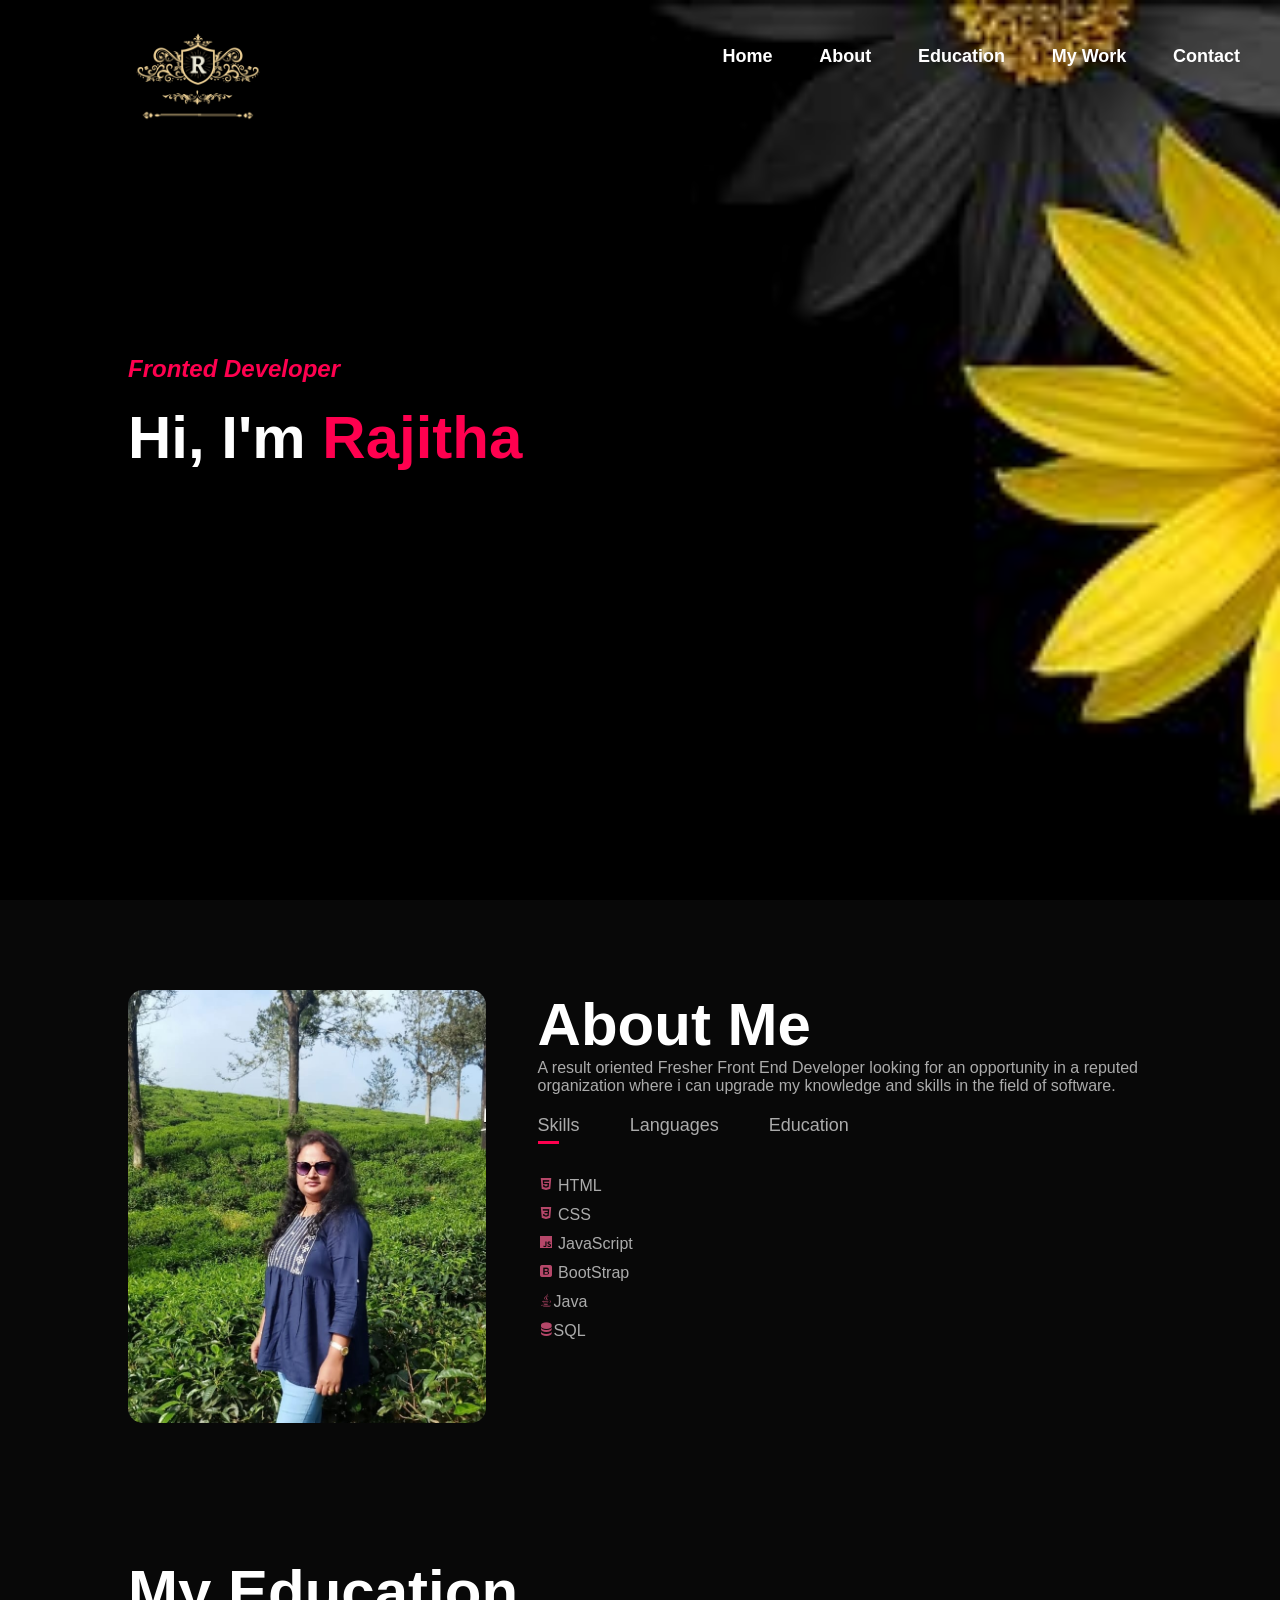
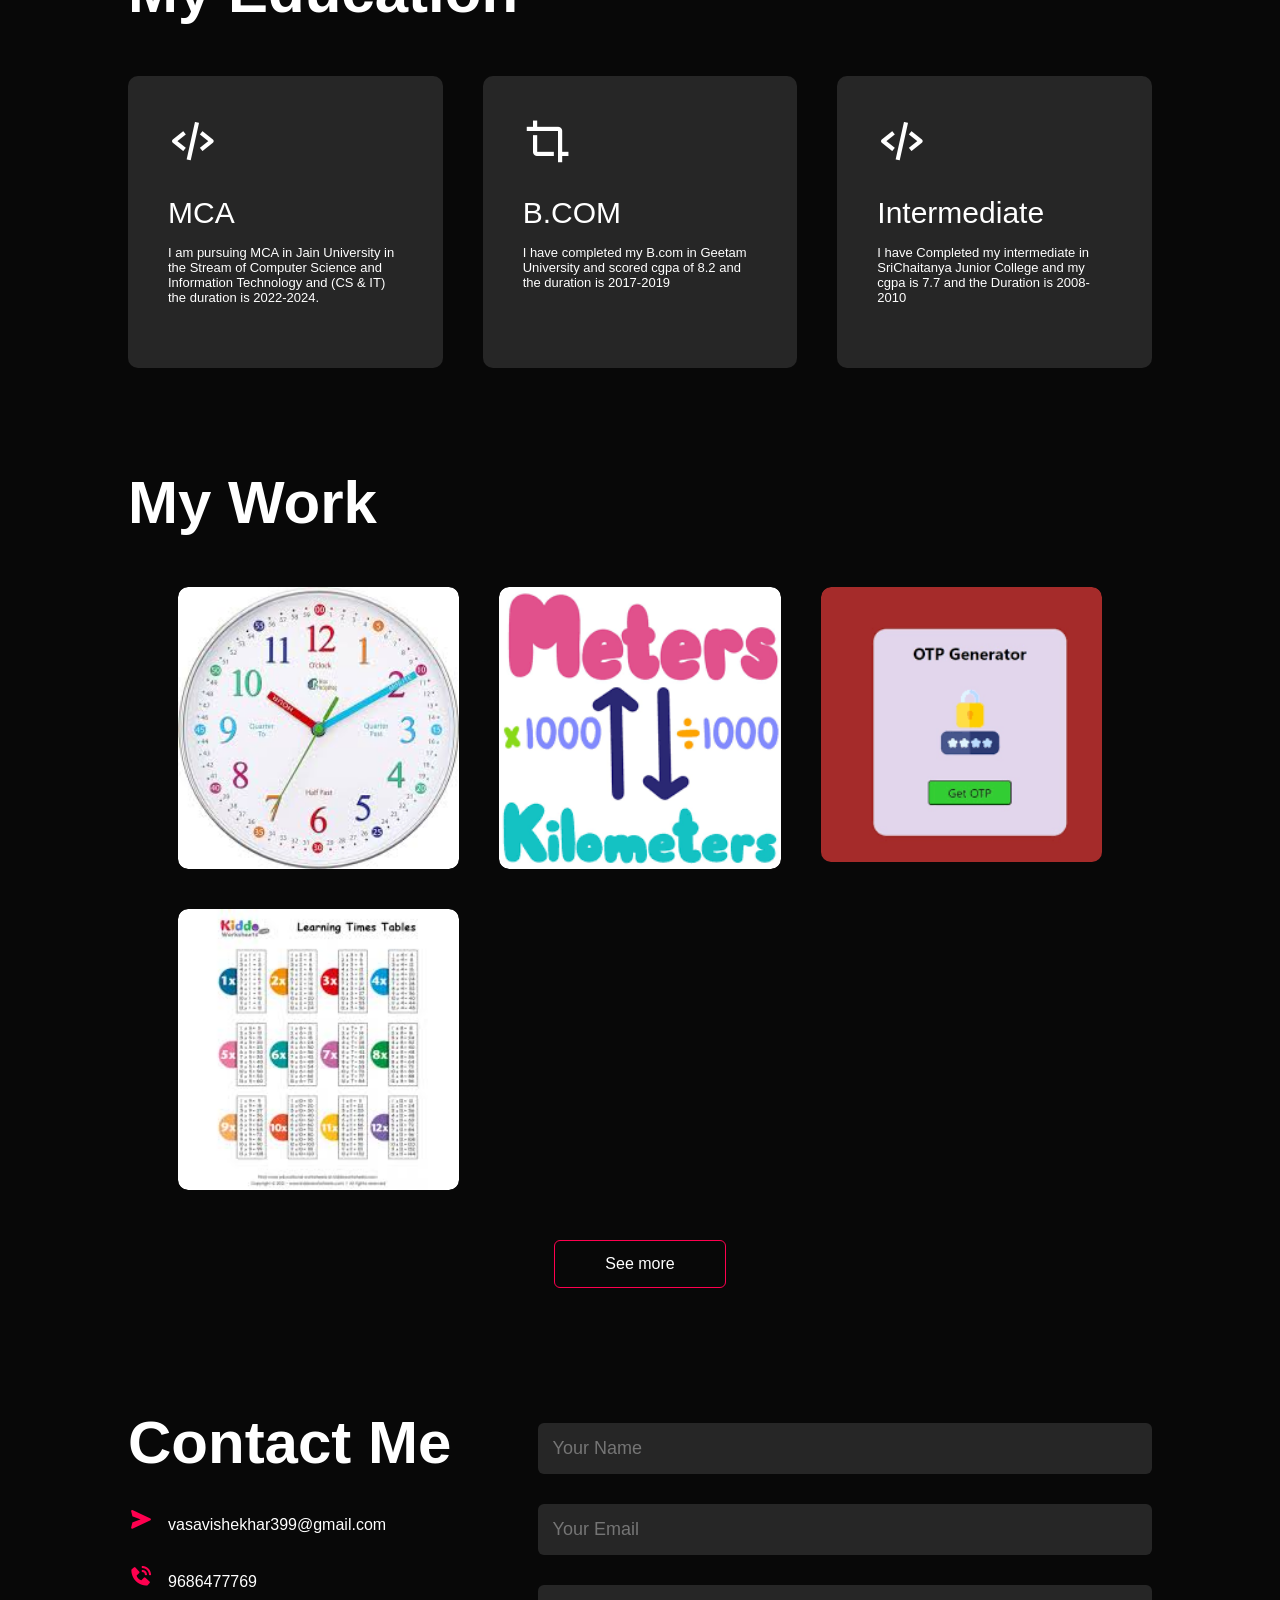
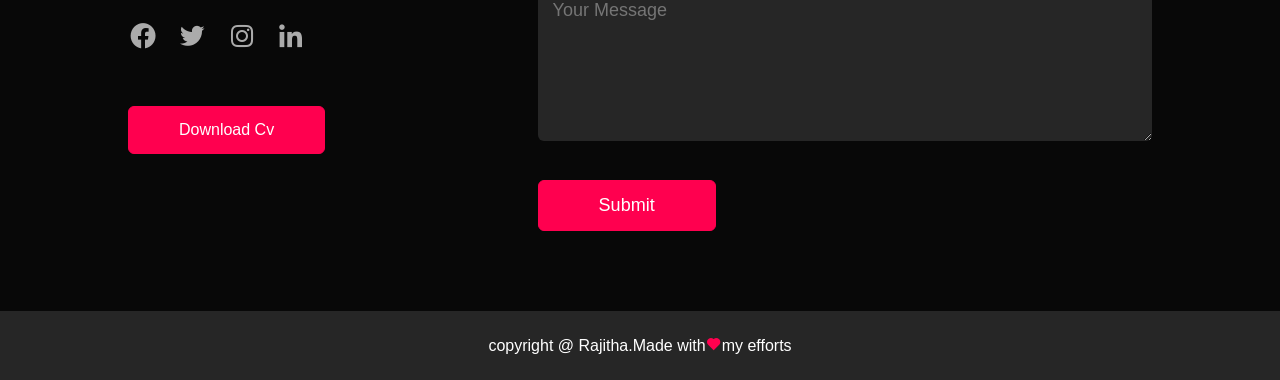
==== index.html @ 9716906d "commit" ====
<!DOCTYPE html>
<html lang="en">
  <head>
    <meta charset="UTF-8" />
    <meta name="viewport" content="width=device-width, initial-scale=1.0" />
    <title>Personal Portfolio Website</title>
    <link rel="stylesheet" href="portfolio.css" />
    <link href="https://unpkg.com/boxicons@2.1.4/css/boxicons.min.css" rel="stylesheet" />
    <!-- <script src="https://Kit.fontawesome.com/c4254e24a8.js" crossorgin="anonymous"></script> -->
  </head>
  <body>
    <div id="header">
       <div class="container">
          <nav >

            <img src="2.png" class="logo" >
             <ul  id="sidemenu">
               <li><a href="#header">Home</a></li>
               <li><a href="#about">About</a></li>
               <li><a href="#services">Education</a></li>
               <li><a href="#portfolio">My Work</a></li>
               <li><a href="#contact">Contact</a></li>
              <i class="bx bx-x" onclick="closemenu()"></i>
             </ul>
             <i class="bx bx-menu" onclick="openmenu()"></i>
          </nav>
          <div class="header-text">
               <p class="web">Web Developer</p>
                <h1>Hi, I'm <span>Rajitha</span></h1>
          </div>
       </div>
    </div>
    <!--- ------ about---------- -- -->
   <div id="about">
      <div class="container">
         <div class="row">

            <div class="about-col-1">
                <img src="mypic2.jpg" />
            </div>

            <div class="about-col-2">
                 <h1 class="sub-title">About Me</h1>
                 <p>A result oriented Fresher Front End Developer looking for an opportunity in a reputed organization 
                    where i can upgrade my knowledge and skills in the field of software. </p>

           <div class="tab-titles">
              <p class="tab-links active-link" onclick="opentab('skills')"> Skills</p>
              <p class="tab-links" onclick="opentab('languages')">Languages</p>
              <p class="tab-links" onclick="opentab('education')">Education</p>
           </div>

           <div class="tab-contents active-tab" id="skills">
             <ul>
               <li><i class='bx bxl-html5' style='color:#b54769'></i> HTML</li>
               <li><i class='bx bxl-css3' style='color:#b54769'></i> CSS</li>
               <li><i class='bx bxl-javascript' style='color:#b54769'></i> JavaScript</li>
               <li><i class='bx bxl-bootstrap' style='color:#b54769'></i> BootStrap</li>
               <li><i class='bx bxl-java' style='color:#b54769'></i>Java</li>
               <li><i class='bx bxs-data'style='color:#b54769'></i>SQL</li>
             </ul>
           </div>

          <div class="tab-contents" id="languages">
            <ul>
              <li>English</li>
              <li>Telugu</li>
              <li>Hindi</li>
              <li>Kannada</li>
            </ul>
          </div>

          <div class="tab-contents" id="education">
            <ul>
              <li><span>2024</span><br>MCA</li>
              <li><span>2019</span><br>BCOM</li>
              <li><span>2008-2010</span><br>Intermediate</li>
              <li><span>2008</span><br>SSC</li>
            </ul>
          </div>

        </div>
      </div>
    </div>
  </div>

    <!-- ----------------services--------- -->
 <div id="services">
    <div class="container">
          <h1 class="sub-title">My Education</h1>
          <div class="services-list">
             <div>
              <i class='bx bx-code-alt'></i>
                 <h2>MCA</h2>
                 <p>I am pursuing MCA in Jain University in the Stream of Computer Science and Information Technology and
                  (CS & IT)  the duration is 2022-2024.</p>
                 <a href="#"></a>
            </div>

            <div>
              <i class='bx bx-crop'></i>
                <h2>B.COM</h2>
                <p>I have completed my B.com in Geetam University  and scored cgpa of 8.2 and
                   the duration is 2017-2019</p>
                 <a href="#"></a>
            </div>

            <div>
                  <i class='bx bx-code-alt'></i>
                 <h2>Intermediate</h2>
                 <p>I have Completed my intermediate in SriChaitanya Junior College and my cgpa is 7.7 and 
                    the Duration is 2008-2010</p>
                 <a href="#"></a>
            </div>

            <!-- <div>
              <i class='bx bx-code-alt'></i>
             <h2>App Design</h2>
             <p> Lorem ipsum dolor sit amet, consectetur adipisicing elit. Vitae,
                quisquam eius fuga quaerat unde impedit illo ipsam iste reiciendis
                voluptas animi doloremque numquam exercitationem ab nemo doloribus
                velit eligendi odit?</p>
             <a href="#">Learn more</a>
        </div> -->

        </div>
      </div>
    </div>
    <!--------------Portfolio----------->
    <div id="portfolio">
        <div class="container">
            <h1 class="sub-title">My Work</h1>
            <div class="work-list">

               <div class="work">
                     <img src="imagesclockanalog.jpeg" >
                     <div class="layer">
                        <h3>AnalogClock</h3>
                         <p>This project makes use of JavaScript, HTML, and CSS.
                          AnalogClock is a tool we use to tell the current time 
                          using moving hands and a circular dial marked with
                          hours,minutes and sometimes seconds.   </p>
                         <a href=" https://9686477769.github.io/AnalogClock/" ><i class='bx bx-link-external'></i></a>
                     </div>
                </div>

              <div class="work">
                   <img src="imagescoverter.png" >
                   <div class="layer">
                       <h3>Converter</h3>
                       <p> This project makes use of JavaScript, HTML, and CSS.
                           This project has the ability to convert length between different dimensions. </p>
                       <a href="https://9686477769.github.io/converter/"><i class='bx bx-link-external'></i></a>
                  </div>
             </div>

             <div class="work">
                   <img src="imgotp.png" >
                   <div class="layer">
                       <h3>OTP-generator</h3>
                       <p> This project makes use of JavaScript, HTML, and CSS.
                           This project has the ability to generate otp(One Time Password). </p>
                       <a href=" https://9686477769.github.io/OTP-generator/"><i class='bx bx-link-external'></i></a>
                  </div>
             </div>

             <div class="work">
                  <img src="imagesmultiple2.jpeg" />
                   <div class="layer">
                         <h3>Multiplication Table Generator</h3>
                         <p> This project makes use of JavaScript, HTML, and CSS.
                             This project generates a table showing the product of
                             numbers.it can be useful for practicing Multiplication 
                             facts or for quick reference.</p>
                         <a href=" https://9686477769.github.io/Mulitiplication-generater/"><i class='bx bx-link-external'></i></a>
                   </div>
             </div>

         </div>
                         <a href="#" class="btn">See more</a>
       </div>
     </div>

    <!--------- contact--------- -->
    <div id="contact">
      <div class="container">
        <div class="row">

           <div class="contact-left">
                   <h1 class="sub-title">Contact Me</h1>
                   <p><i class="bx bxs-send"></i>vasavishekhar399@gmail.com</p>
                   <p><i class="bx bxs-phone-call"></i>9686477769</p>
              <div class="social-icons">
                   <a href=""><i class="bx bxl-facebook-circle"></i></a>
                   <a href=""><i class="bx bxl-twitter"></i></a>
                   <a href=""><i class="bx bxl-instagram"></i></a>
                   <a href=""><i class="bx bxl-linkedin"></i></a>
              </div>
                <a href="RAJITHA's Resume HTML,CSS,JAVASCRIPT.pdf" download class="btn btn2">Download Cv</a>
          </div>

            <div class="contact-right">
               <form>
                  <input type="text" name="Name" placeholder="Your Name" requried >
                  <input  type="email" name="Email" placeholder="Your Email"  required >
                  <textarea name="Message"rows="6" placeholder="Your Message" ></textarea>
                  <button type="submit" class="btn btn2">Submit</button>
              </form>
           </div>

        </div>
    </div>
           <div class="copyright">
              <p>copyright @ Rajitha.Made with<i class="bx bxs-heart"></i>my efforts</p>
</div>

    <script>

      var tablinks = document.getElementsByClassName("tab-links");
      var tabcontents = document.getElementsByClassName("tab-contents");

      function opentab(tabname){
        for(tablink of tablinks){
          tablink.classList.remove("active-link");
        }
        for(tabcontent of tabcontents){
          tabcontent.classList.remove("active-tab");
        }
        event.currentTarget.classList.add("active-link");
        document.getElementById(tabname).classList.add("active-tab");
      }
    </script>

    <script>
      var sidemenu = document.getElementById("sidemenu");

      function openmenu(){
        sidemenu.style.right = "0";
      }
      function closemenu(){
        sidemenu.style.right = "-200px";
      }
    </script>
    
    <script>
      function array(){
        let a=["Fronted Developer","Software Tester","Web Developer"]
        let index = Math.floor(Math.random()*a.length)
        let output = document.querySelector(".web")
        output.innerHTML=a[index];
      }  
      setInterval(array,1000);


      // function changeColor(){
      //      let web = document.querySelector('.web').style.backgroundColor ='#F138DB';
      //   }
      //   setInterval(changeColor,5000);
      
    </script>
  </body>
</html>
---- portfolio.css ----
*{
    margin: 0;
    padding: 0;
    font-family: 'poppins',sans-serif;
    box-sizing: border-box;
    
}
html{
    scroll-behavior: smooth;
   
}

body{
    background-color:#080808;
    color: #fff;
}
   
 #sidemenu{
    position: fixed;
   top: 30px;
   right: 20px;
   font-size: x-large;
   font-weight: 600;
    
 } 

 

#header{
    width: 100%;
    height: 100vh;
    background-image: url(flower\ img.jpeg);
    background-size: cover;
    background-position: center;
}
.container{
    padding: 10px 10%;
}
.web{
    font-size: x-large;
    font-weight: 600;
    font-style: italic;
    color: #ff004f;   
}
nav{
    display:flex;
    align-items: center;
    justify-content: space-between;
    flex-wrap:wrap ;
    /* background: black;
   position: fixed; */
}
.logo{
    width: 140px;
    
}
nav ul li{
    display: inline-block;
    list-style: none;
    margin: 10px 20px;

}
nav ul li a{
    color: #fff;
    text-decoration: none;
    font-size: 18px;
    position: relative;
   
}
nav ul li a::after{
    content:'';
    width: 0;
    height: 3px;
    background: #ff004f;
    position: absolute;
    left: 0;
    bottom: -6px;
    transition:0.5s ;
}
nav ul li a:hover::after{
    width: 100%;
}
.header-text{
margin-top:20%;
font-size:30px;
}
.header-text h1{
    font-size: 60px;
    margin-top: 20px;
}
.header-text h1 span{
    color: #ff004f;
}
/* -------about--------- */

#about{
    padding: 80px 0;
    color: #ababab;
}
.row{
    display: flex;
     justify-content: space-between;
     flex-wrap: wrap;
}
.about-col-1{
    flex-basis: 35%;
}
.about-col-1 img{
    width: 100%;
    border-radius: 15px;
}
.about-col-2{
    flex-basis: 60%;   
}
.sub-title{
    font-size: 60px;
    font-weight: 600;
    color: #fff;

}
.tab-titles{
    display: flex;
    margin: 20px 0 40px;
}
.tab-links{
    margin-right: 50px;
    font-size: 18px;
    font-weight: 500;
    cursor: pointer;
    position: relative;
}
.tab-links::after{
    content: '';
    width:0;
    height: 3px;
    background: #ff004f;
    position: absolute;
    left: 0;
    bottom: -8px;
    transition: 0.5s;
}
.tab-links.active-link::after{
    width: 50%;
}
.tab-contents ul li{
    list-style: none;
    margin: 10px 0;
 }
 .tab-contents ul li span{
    color: #b54769;
    font-size: 14px;  
 }
 .tab-contents{
    display: none;
 }
 .tab-contents.active-tab{
    display: block;
 }
 /* -------services---- */
 #services{
    padding: 30px 0;
 }
 .services-list{
    display: grid;
    /* display: flex; */
    grid-template-columns: repeat(auto-fit,minmax(250px,1fr));
    grid-gap: 40px;
    margin-top: 50px;
 }
 .services-list div{
    background: #262626;
    padding: 40px;
    font-size: 13px;
    font-weight: 300;
    border-radius: 10px;
    transition: background 0.5s,transform 0.5s;
 }
 .services-list div i{
     font-size: 50px;
     margin-bottom: 30px;
 }
 .services-list div h2{
    font-size: 30px;
    font-weight: 500;
    margin-bottom: 15px;
 }
 .services-list div a{
    text-decoration: none;
    color: #fff;
    font-size: 12px;
    margin-top: 20px;
    display: inline-block;
 }
 .services-list div:hover{
    background: #ff004f;
    transform: translateY(-10px);
 }
 /* -----portfolio-------- */
 #portfolio{
    padding: 50px 0;
    display: grid;
 }
 
 .work-list{
    display: grid;
    grid-template-columns: repeat(auto-fit,minmax(255px,1fr));
    grid-gap: 40px;
    margin: 50px;
 }
 .work{
    border-radius: 10px;
    position: relative;
    overflow: hidden;
 }
 .work img{
    width: 100%;
    border-radius: 10px;
    /* margin: 10px; */
    display: block;
    /* grid-column: 5px 5px 5px; */
    transition: transform 0.5s;

 }
 .layer{
    width: 100%;
    height: 0;
    background:linear-gradient(rgba(0,0,0,0.6),#ff004f);
    border-radius: 10px;
    position: absolute;
    left: 0;
    bottom: 0;
    overflow: hidden;
    display: flex;
    align-items: center;
    justify-content: center;
    flex-direction: column;
    padding: 0 40px;
    text-align: center;
    font-size: 14px;
    transition: height 0.5s;

 }
 .layer h3{
    font-weight: 500;
    margin-bottom: 20px;
 }
 .layer a{
    margin-top: 20px;
    color: #ff004f;
    text-decoration: none;
    font-size: 18px;
    line-height: 60px;
    background: #fff;
    width: 60px;
    height: 60px;
    border-radius: 50%;
    text-align: center;
 }
 .work:hover img{
   transform: scale(1.1);
 } 
 .work:hover .layer{
       height: 100%;
 }
 .btn{
    display: block;
    margin: 50px auto;
    width: fit-content;
    border: 1px solid #ff004f;
    padding: 14px 50px;
    border-radius: 6px;
    text-decoration: none;
    color: #fff;
    transition: background 0.5s;
 }
 .btn:hover{
    background: #ff004f;
}
/* -------Contact-------- */
.contact-left{
    flex-basis: 35%;
}
.contact-right{
    flex-basis: 60%;
}
.contact-left p{
    margin-top: 30px;
}
.contact-left p i{
  color: #ff004f; 
  margin-right: 15px; 
  font-size: 25px;
}
.social-icons{
    margin-top: 30px;
}
.social-icons a{
    text-decoration: none;
    font-size: 30px;
    margin-right: 15px;
    color: #ababab;
    display: inline-block;
    transition: transform 0.5s;    
}
.social-icons a:hover{
    color: #ff004f;
    transform: translateY(-5px);
}
.btn.btn2{
    display: inline-block;
    background: #ff004f;
}
.contact-right form{
    width: 100%;
}
form input, form textarea{
    width: 100%;
    border: 0;
    outline: none;background: #262626;
    padding: 15px;
    margin: 15px 0;
    color: #fff;
    font-size: 18px;
    border-radius: 6px;
}
form .btn2{
    padding: 14px 60px;
    font-size: 18px;
    margin-top: 20px;
    cursor: pointer;
}
.copyright{
    width: 100%;
    text-align: center;
    padding: 25px 0;
    background: #262626;
    font-weight: 300;
    margin-top: 20px;
}
.copyright i{
    color: #ff004f;
}
/* ----CSS for small screen---- */
nav .bx{
    display: none;
}

@media only screen and (max-width:600px){

    #header{
        background-image: url(Horizontalimg.jpg);
     }
     .header-text{
        margin-top: 100%;
        font-size: 16px;
     }
     .header-text h1{
        font-size: 30px;
     }
     nav .bx{
        display: block;
        font-size: 25px;
    }
    nav ul{
        background: #ff004f;
        position: fixed;
        top: 0;
        right: -200px;
        width: 200px;
        height: 100vh;
        padding-top:50px ;
        z-index: 2;
        transition: 0.5s;
    }
    nav ul li{
        display: block;
        margin:25px ;
    }
    nav ul .bx{
        position: absolute;
        top:25px;
        left: 25px;
        cursor: pointer;
     }
     .sub-title{
        font-size: 40px;
    }
    .about-col-1,.about-col-2{
        flex-basis: 100%;
    }
    .about-col-1{
        margin-bottom: 30px;     
  }
  .about-col-2{
    font-size: 14px; 
  }
  .tab-links{
    font-size: 16px;
    margin-right: 20px;
  }
  .contact-left, .contact-right{
    flex-basis: 100%;
  }
  .copyright{
    font-size: 14px;
  }
 
}
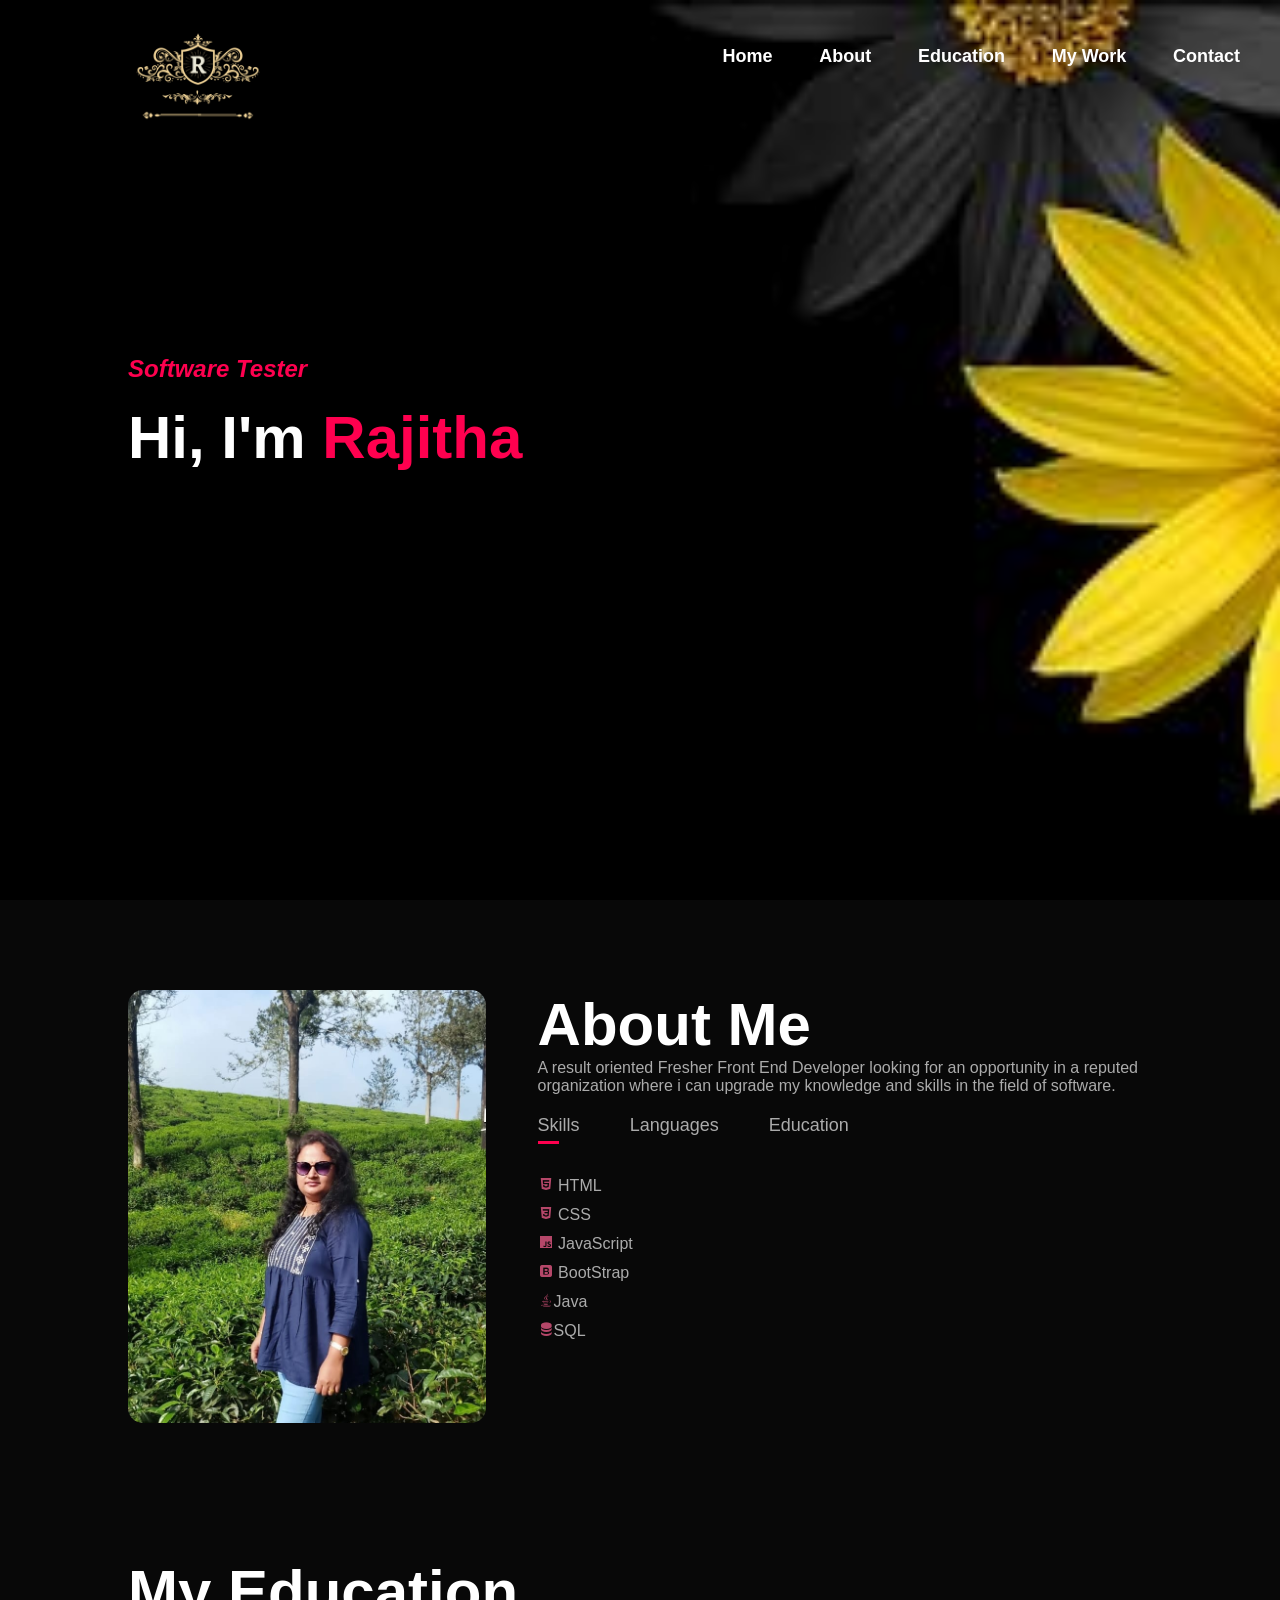
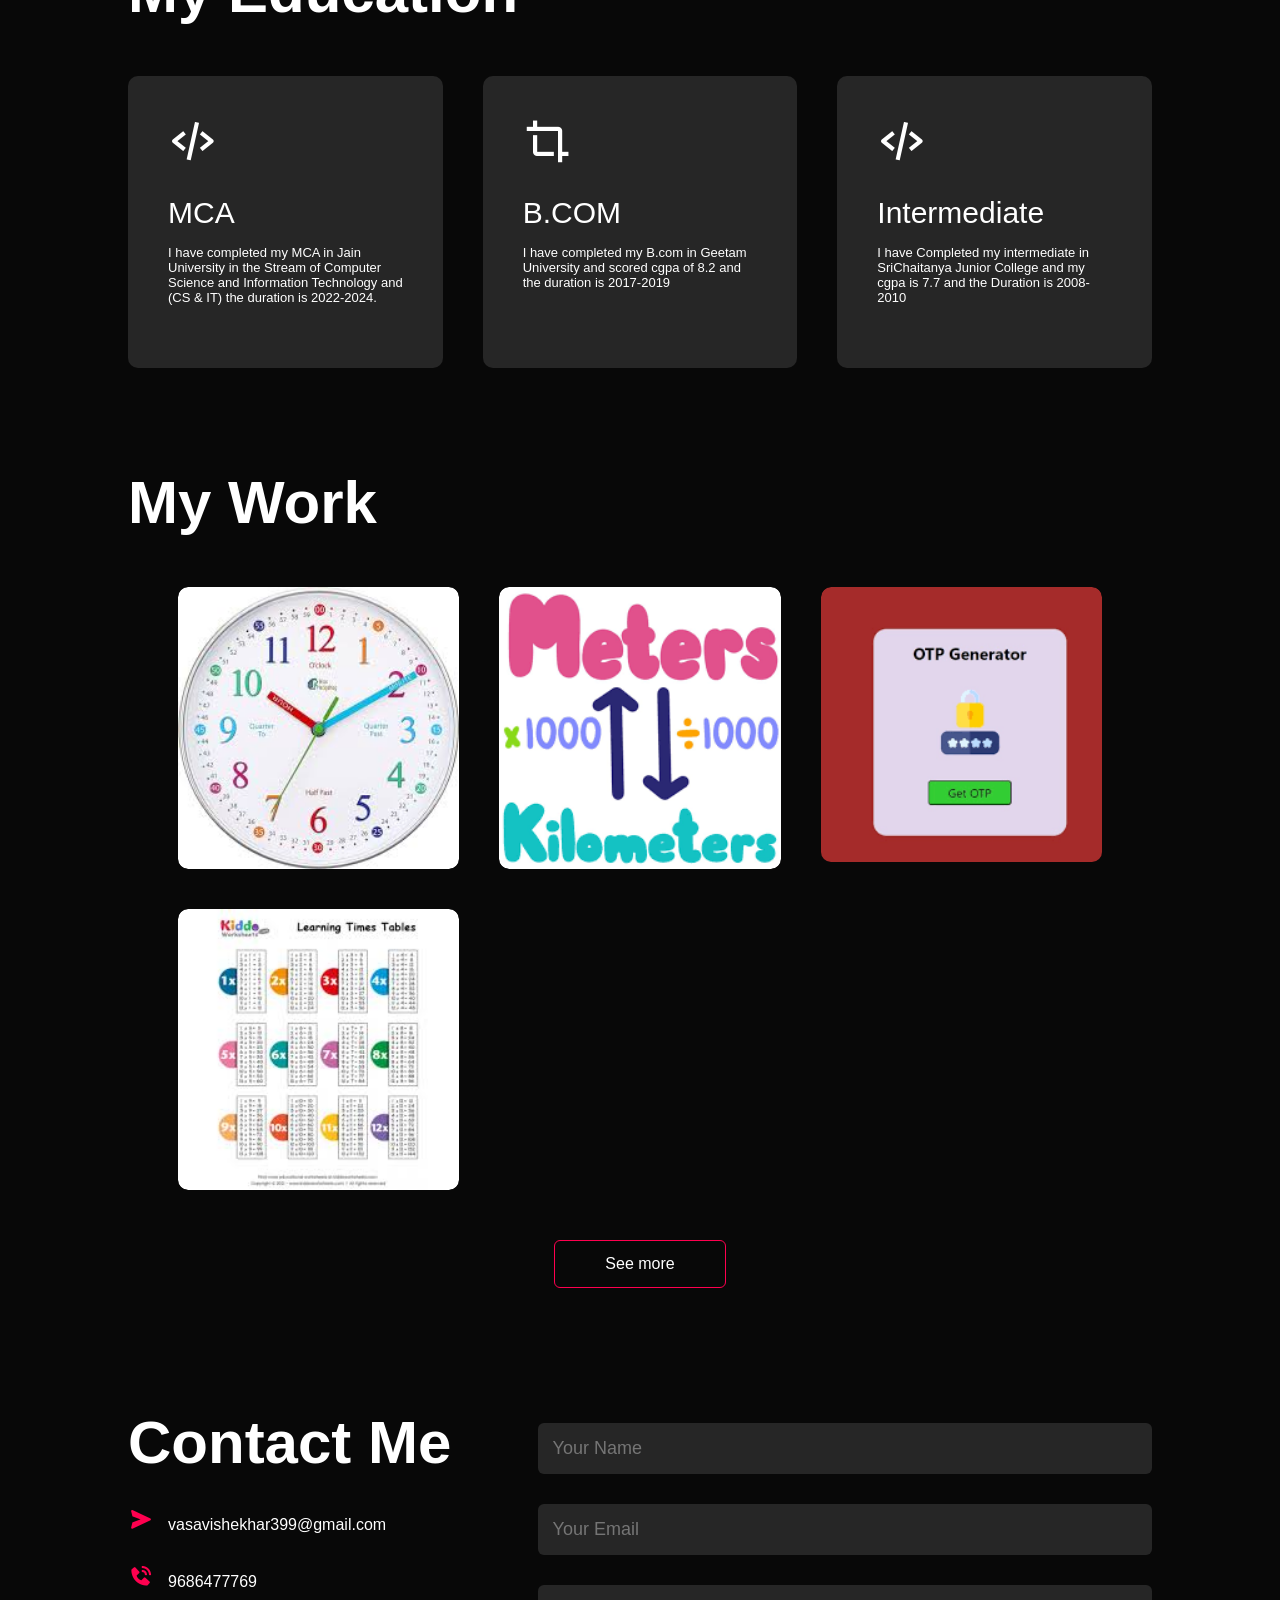
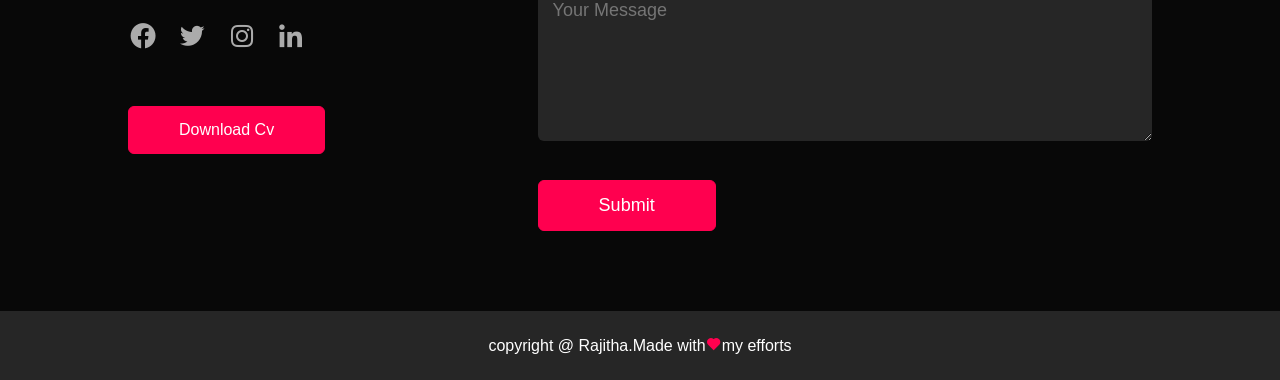
==== commit 0ecc375f: "index.html" ====
--- a/index.html
+++ b/index.html
@@ -92,7 +92,7 @@
              <div>
               <i class='bx bx-code-alt'></i>
                  <h2>MCA</h2>
-                 <p>I am pursuing MCA in Jain University in the Stream of Computer Science and Information Technology and
+                 <p>I have completed my MCA in Jain University in the Stream of Computer Science and Information Technology and
                   (CS & IT)  the duration is 2022-2024.</p>
                  <a href="#"></a>
             </div>
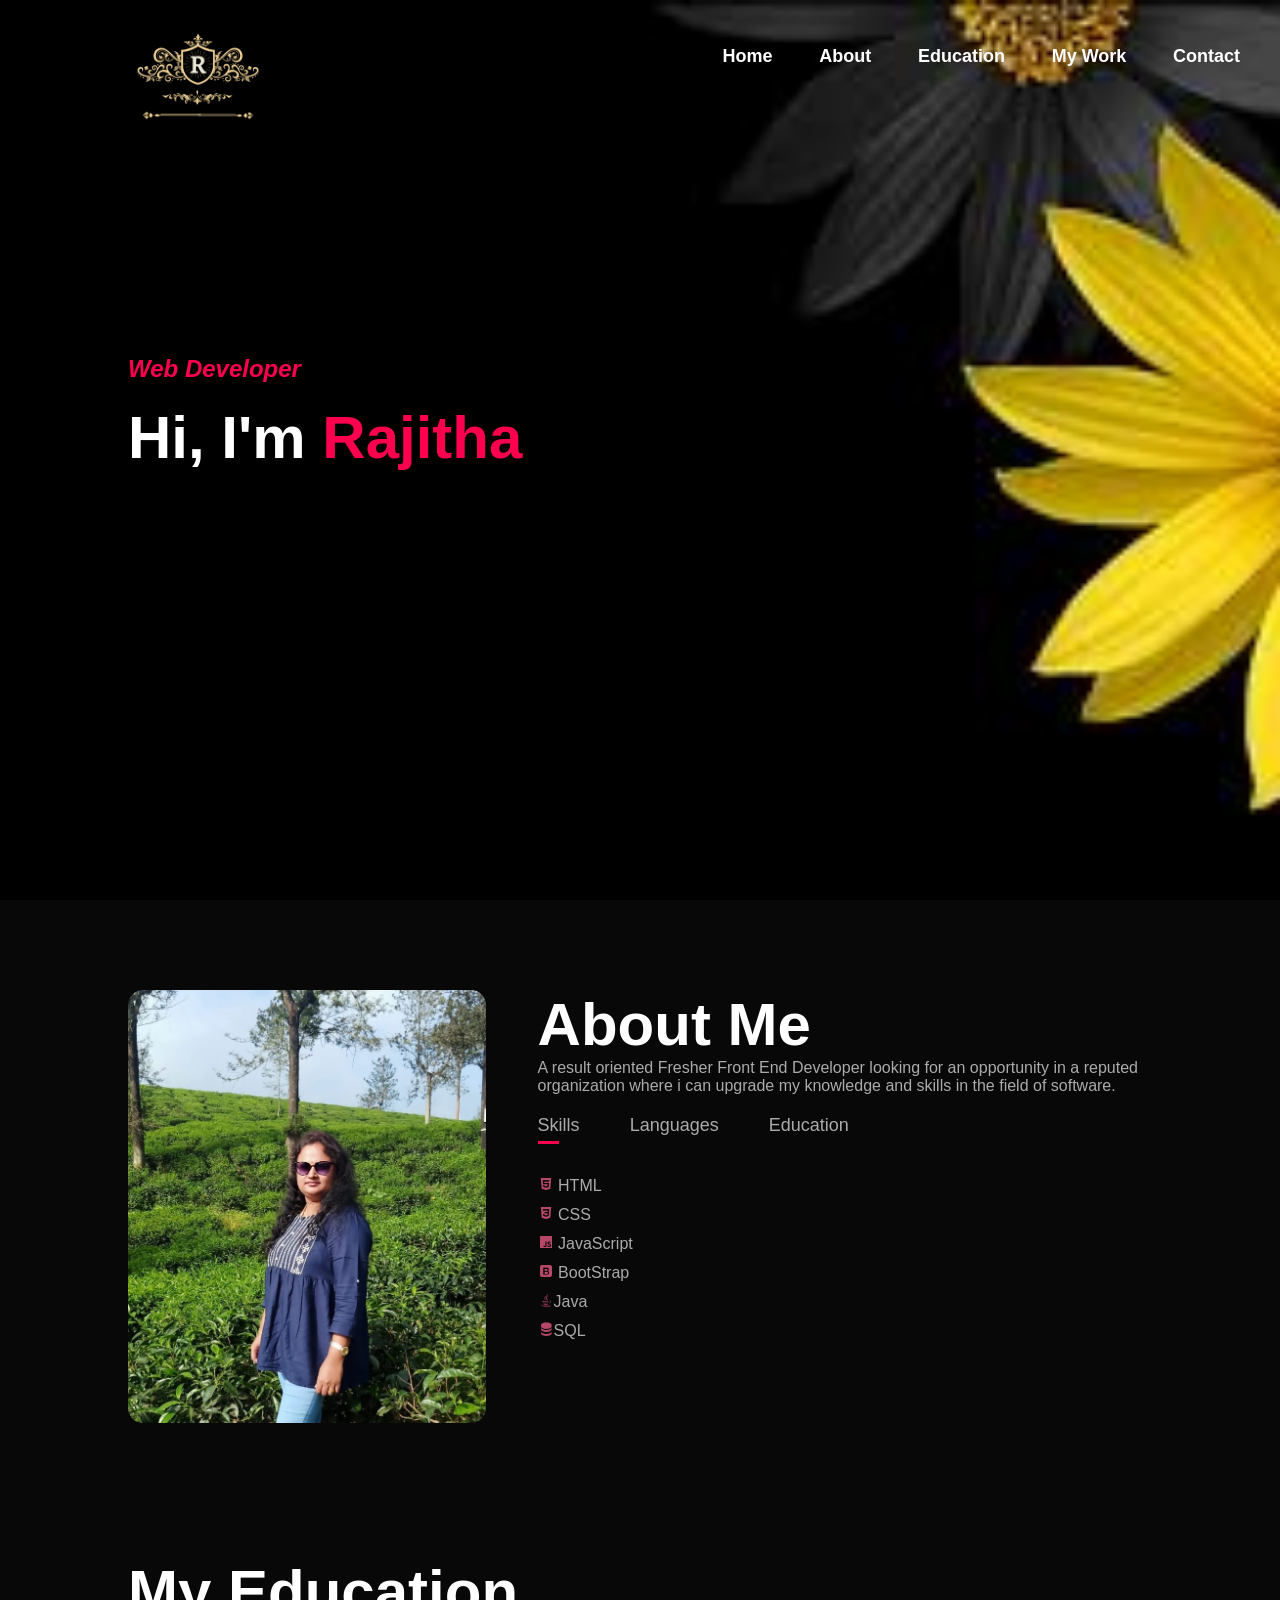
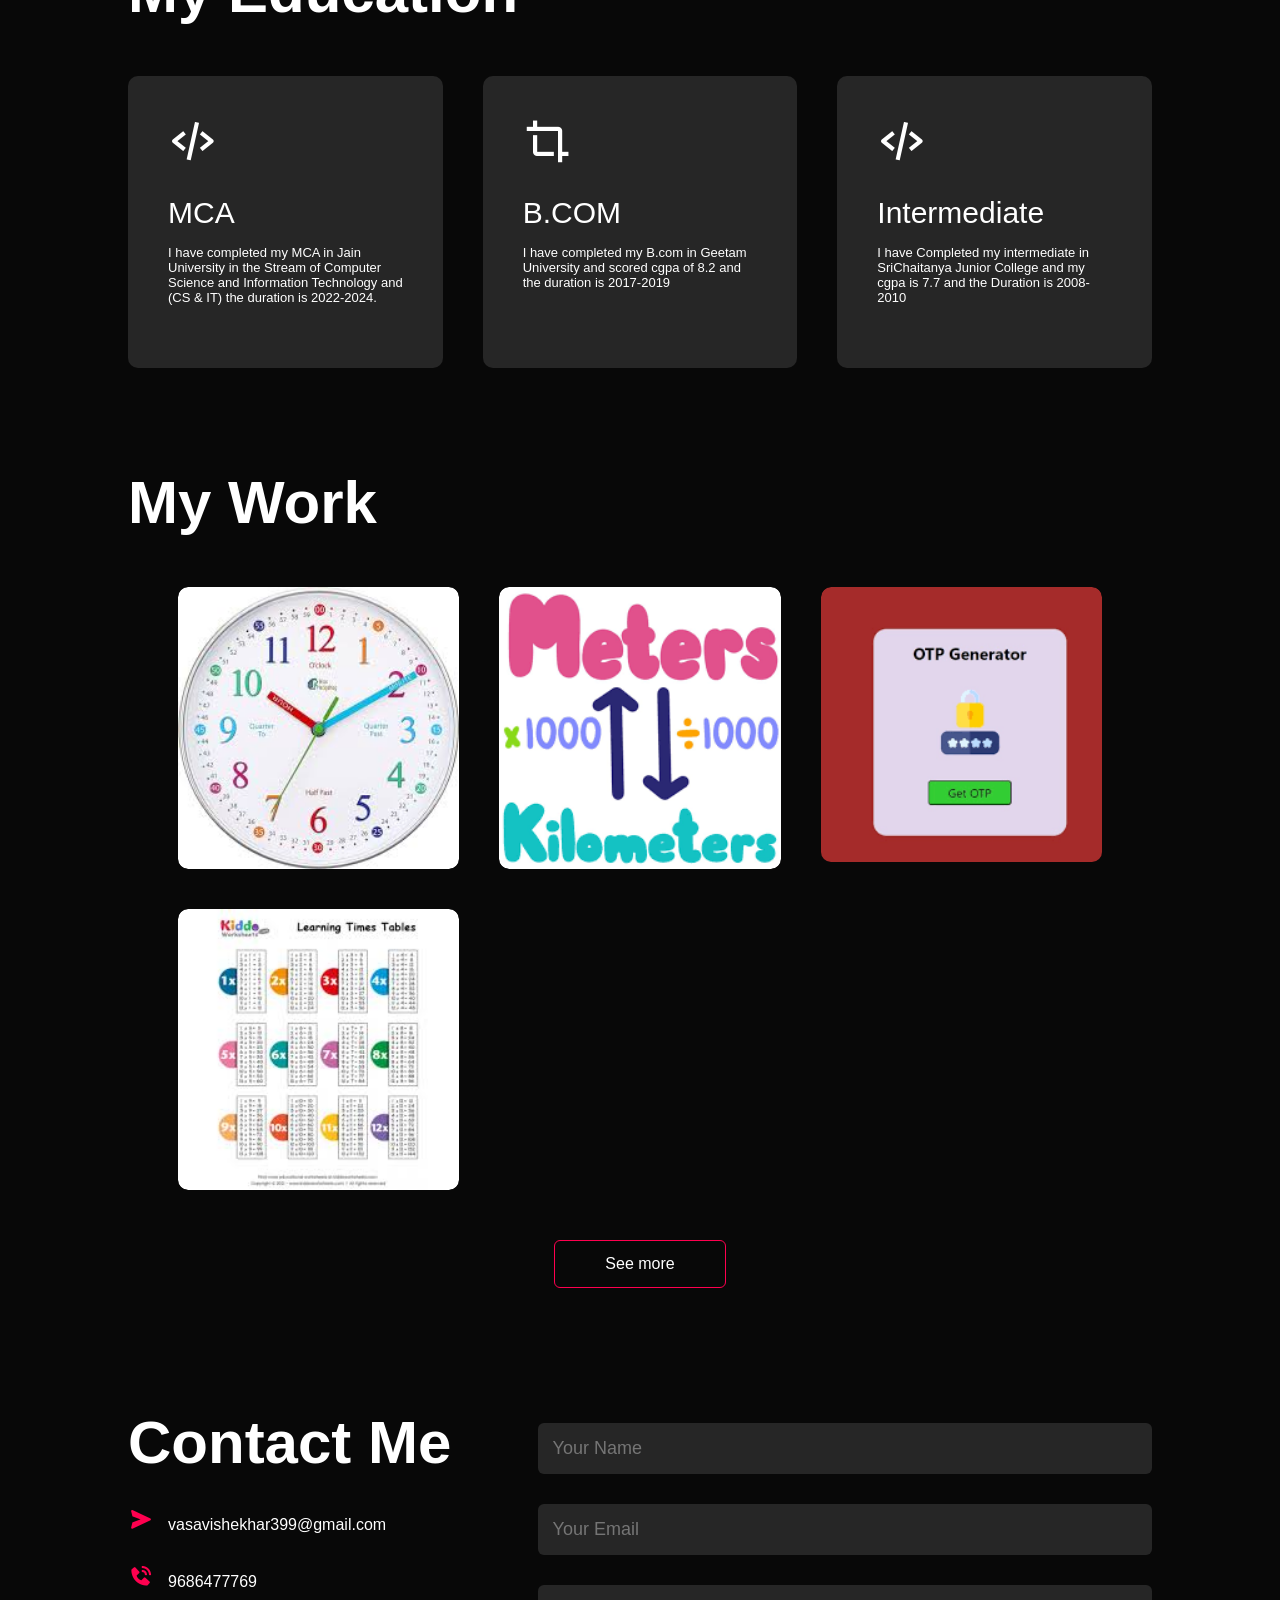
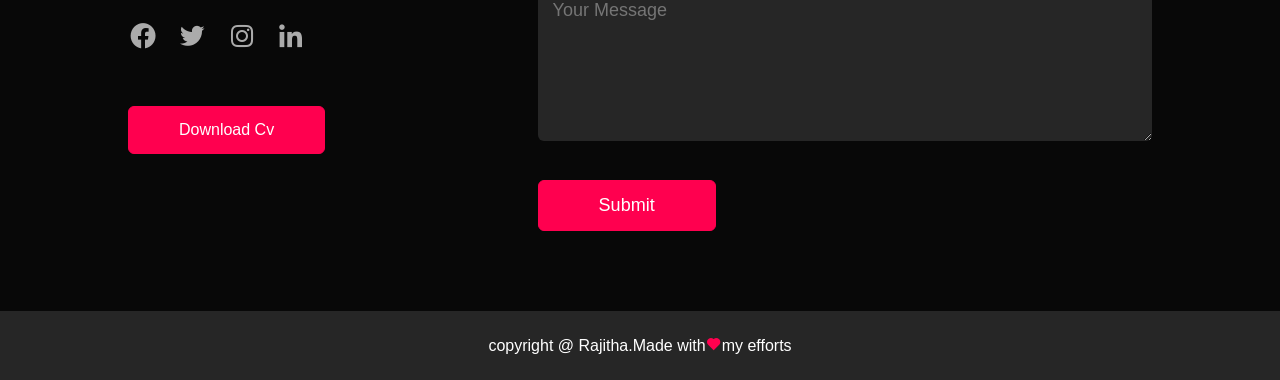
==== commit c48957b3: "commit" ====
--- a/index.html
+++ b/index.html
@@ -196,7 +196,7 @@
                    <a href=""><i class="bx bxl-instagram"></i></a>
                    <a href=""><i class="bx bxl-linkedin"></i></a>
               </div>
-                <a href="RAJITHA's Resume HTML,CSS,JAVASCRIPT.pdf" download class="btn btn2">Download Cv</a>
+                <a href="Dharmanolla.RAJITHA_MCA(CS & IT)_2024_SoftwareTesting.pdf" download class="btn btn2">Download Cv</a>
           </div>
 
             <div class="contact-right">
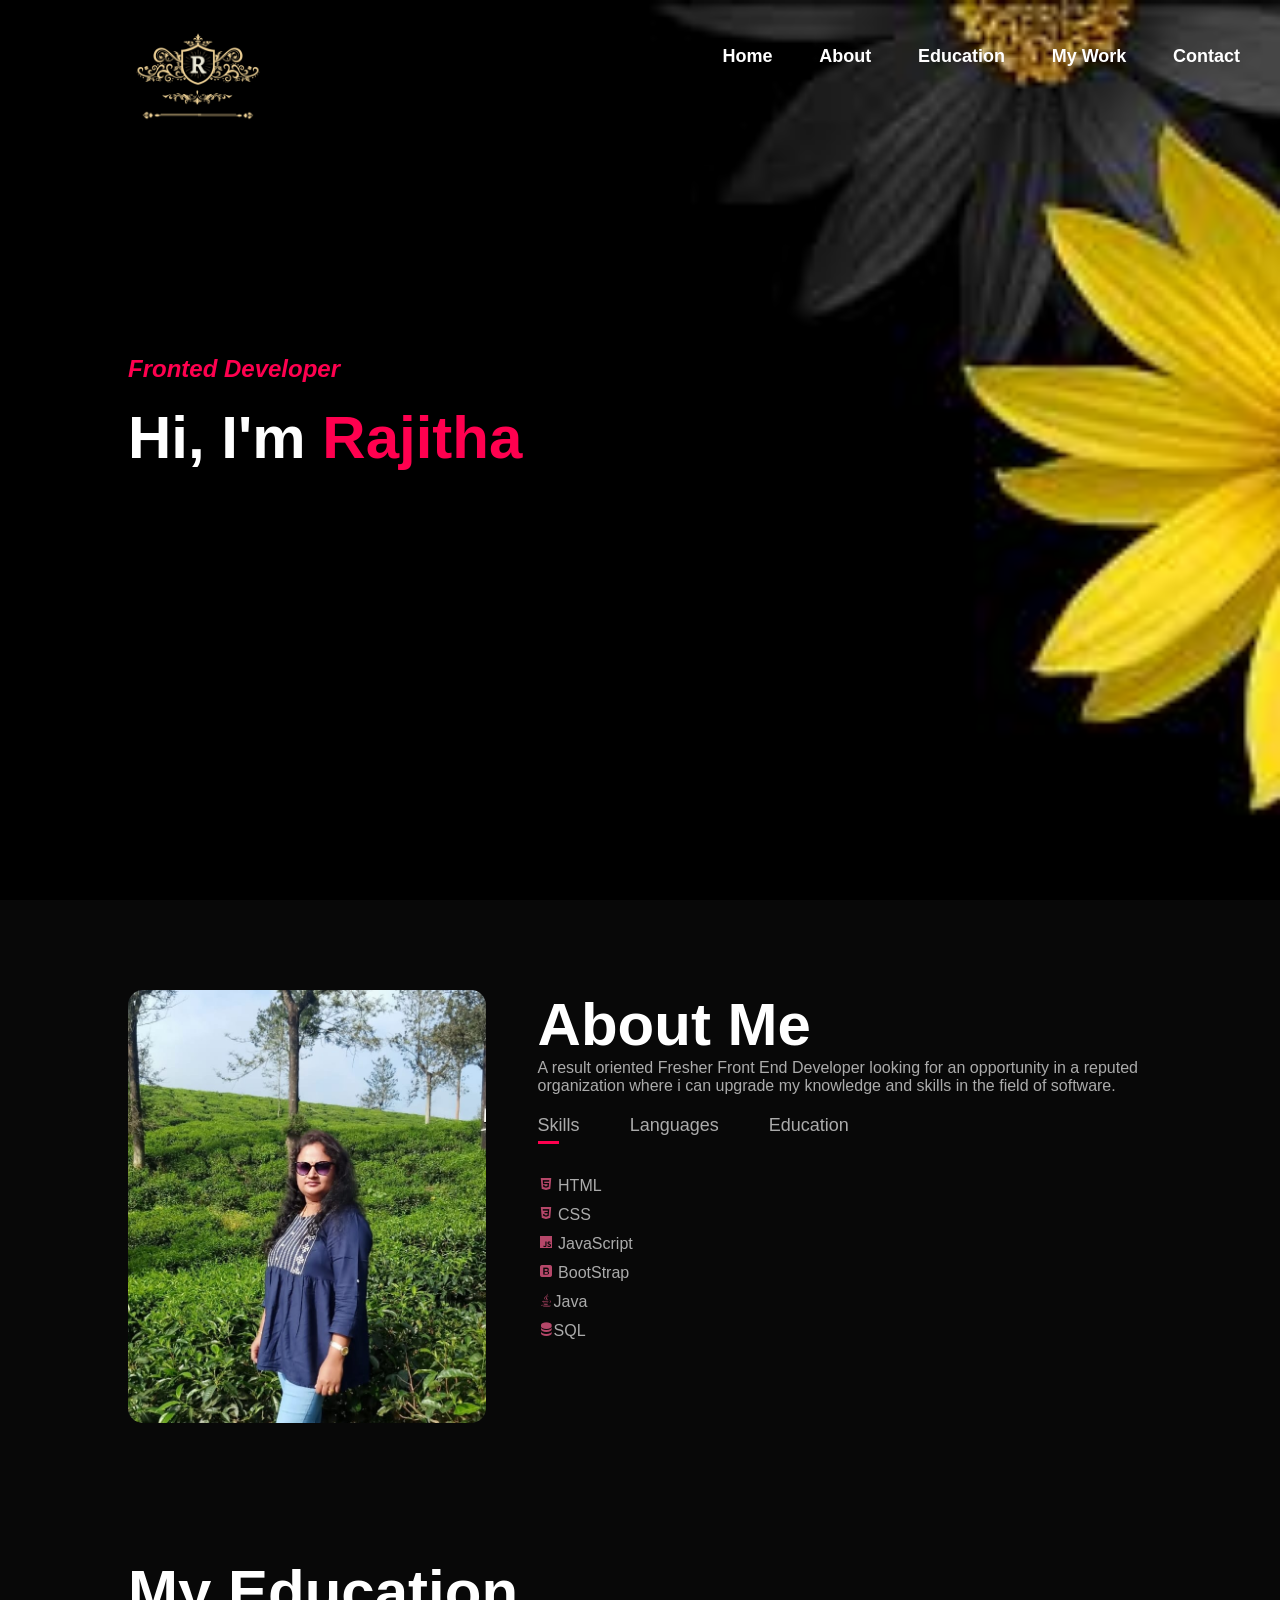
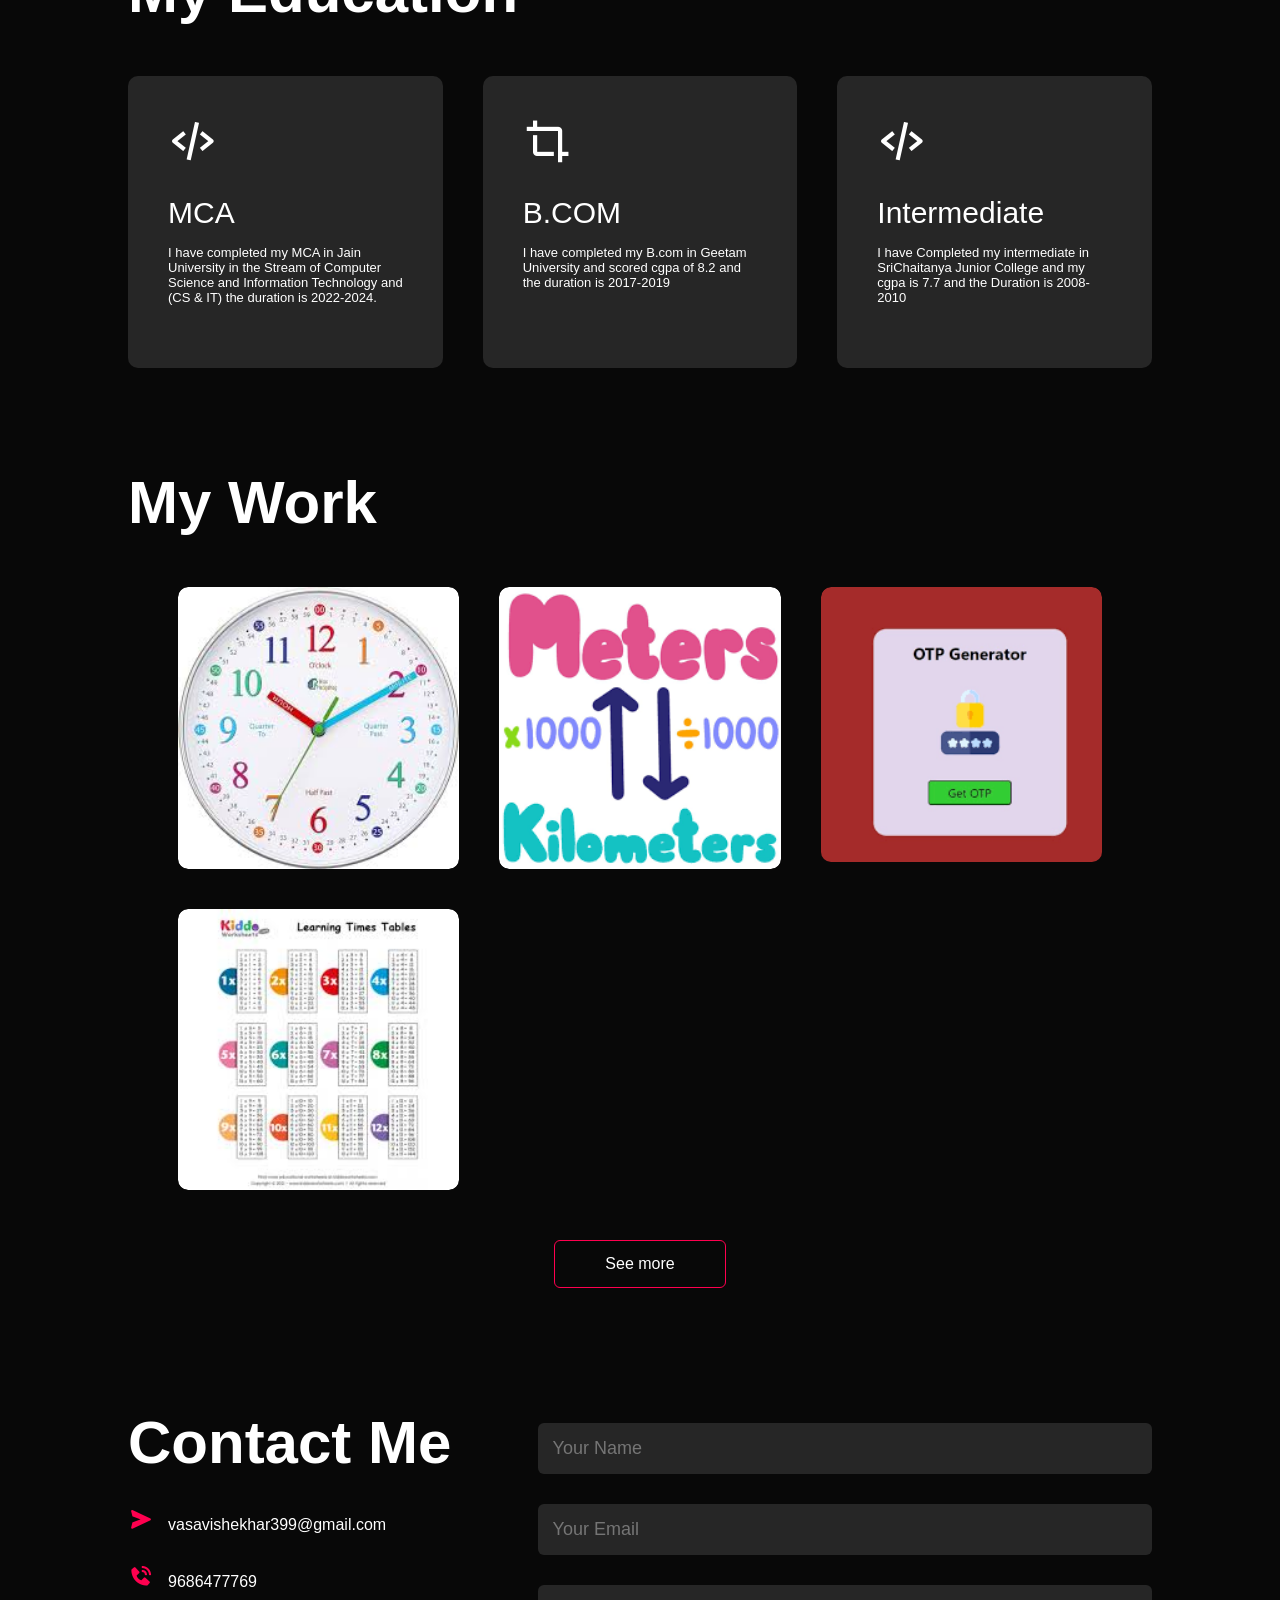
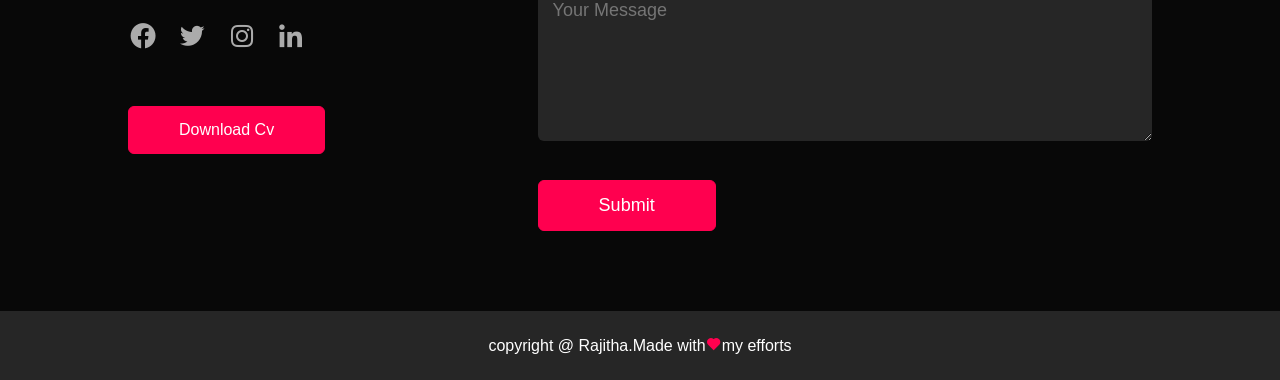
==== commit e5efcbe8: "commit" ====
(no text change in the page or its own stylesheets)
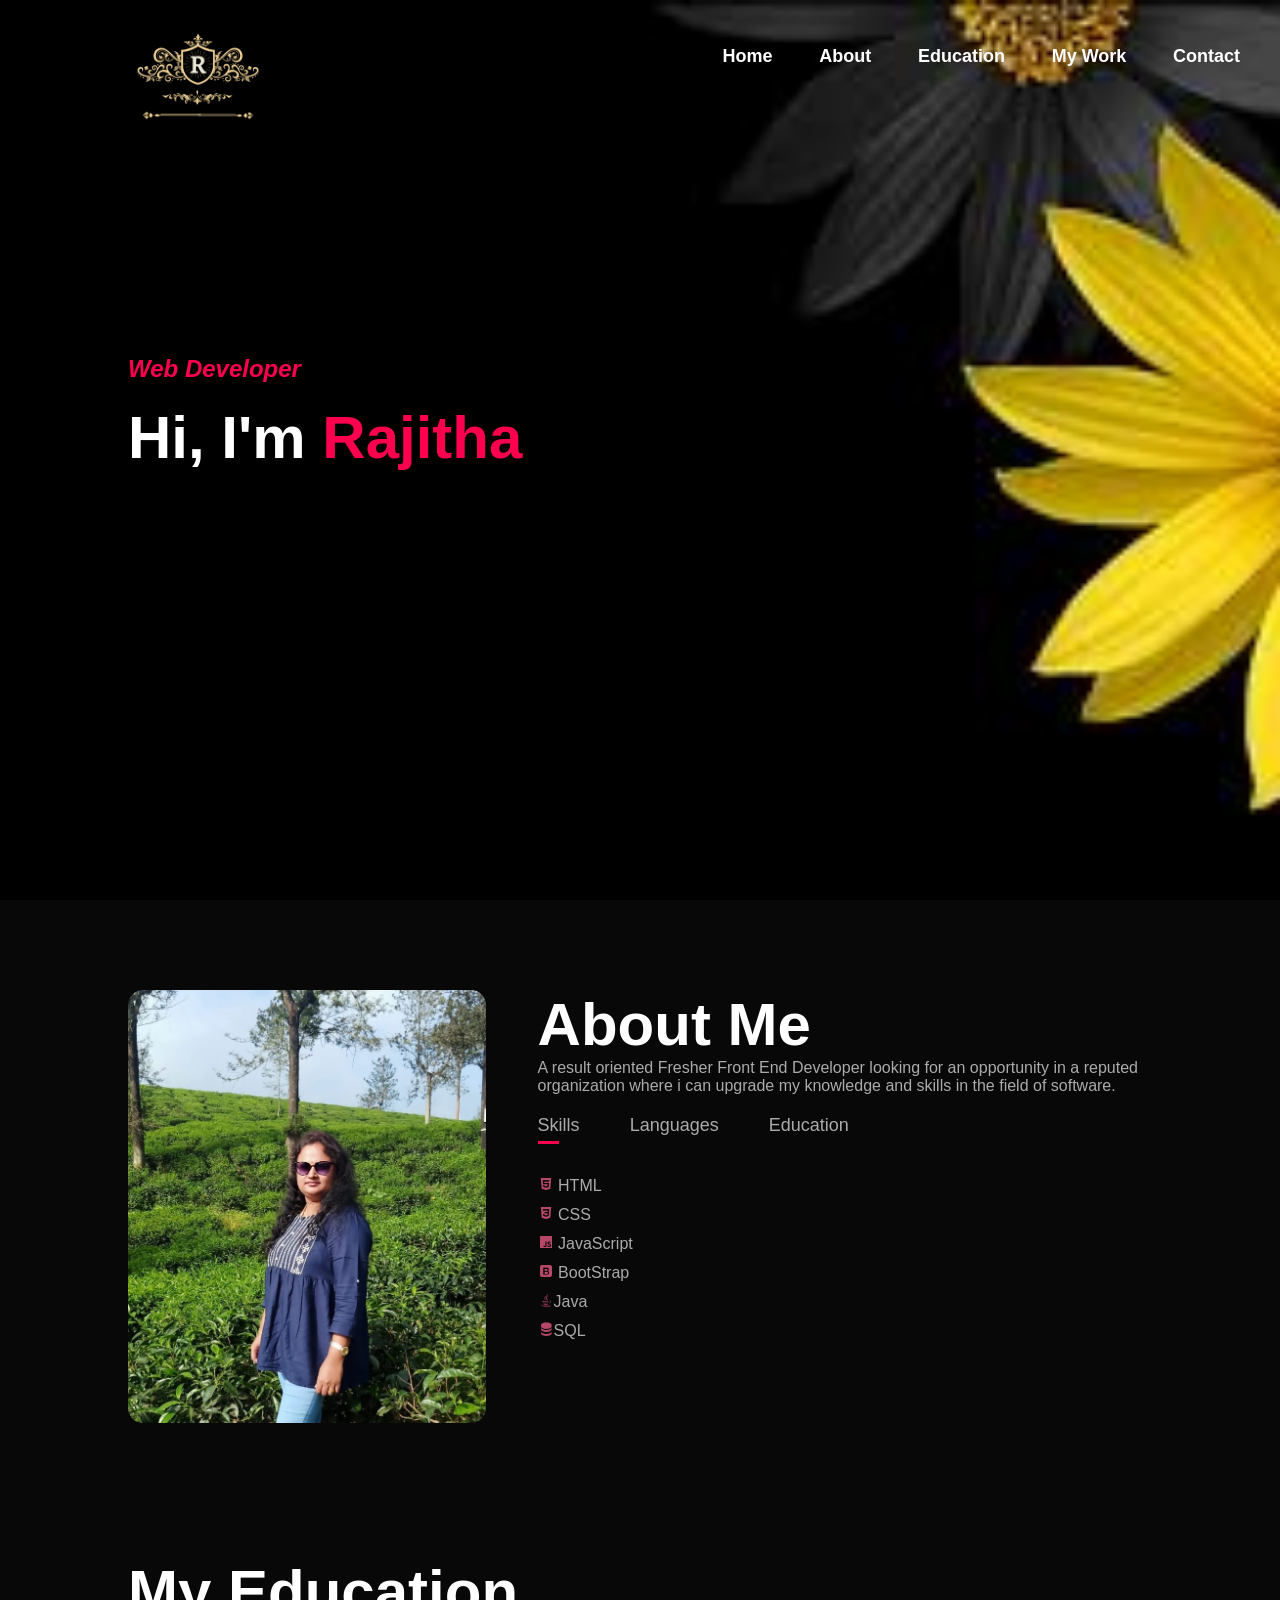
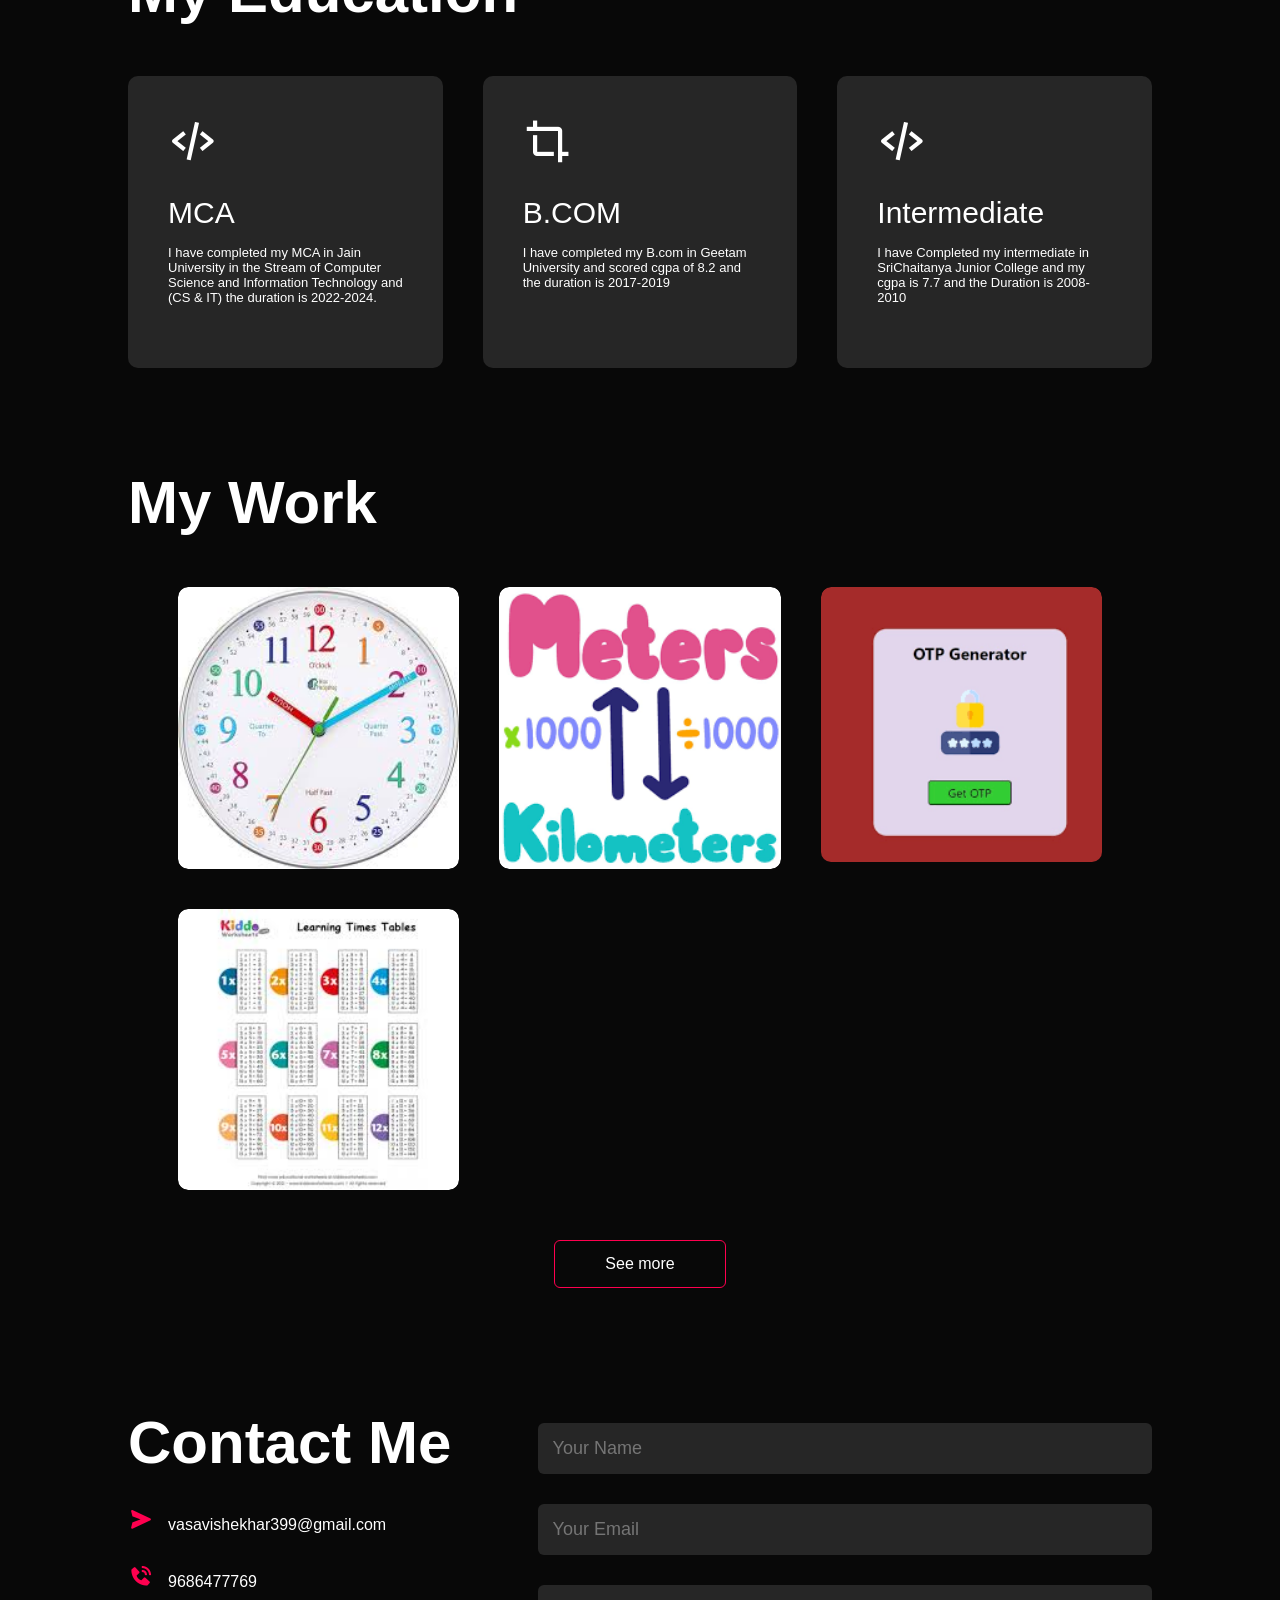
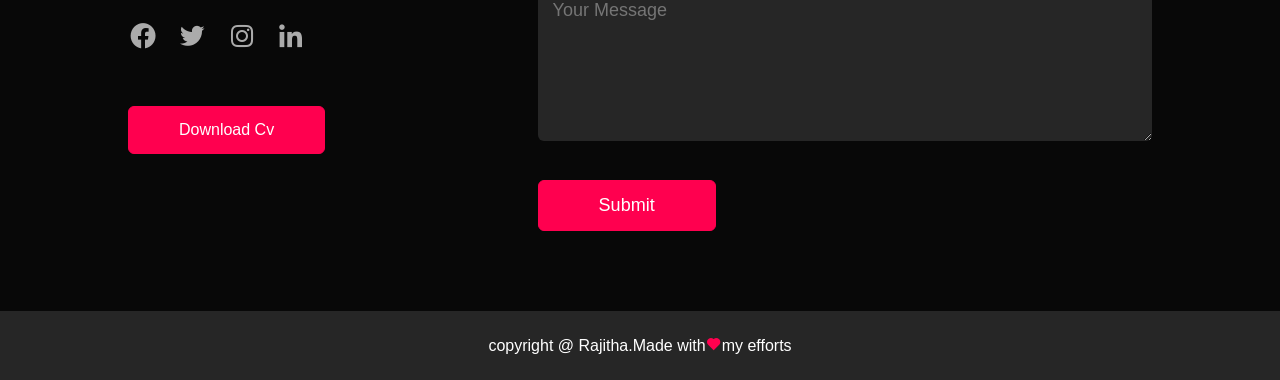
==== commit 05afc464: "commit" ====
--- a/index.html
+++ b/index.html
@@ -196,7 +196,7 @@
                    <a href=""><i class="bx bxl-instagram"></i></a>
                    <a href=""><i class="bx bxl-linkedin"></i></a>
               </div>
-                <a href="Dharmanolla.RAJITHA_MCA(CS & IT)_2024_SoftwareTesting.pdf" download class="btn btn2">Download Cv</a>
+                <a href="D.RAJITHA_MCA_ CS&IT _2024_SoftWareTesting.pdf" download class="btn btn2">Download Cv</a>
           </div>
 
             <div class="contact-right">
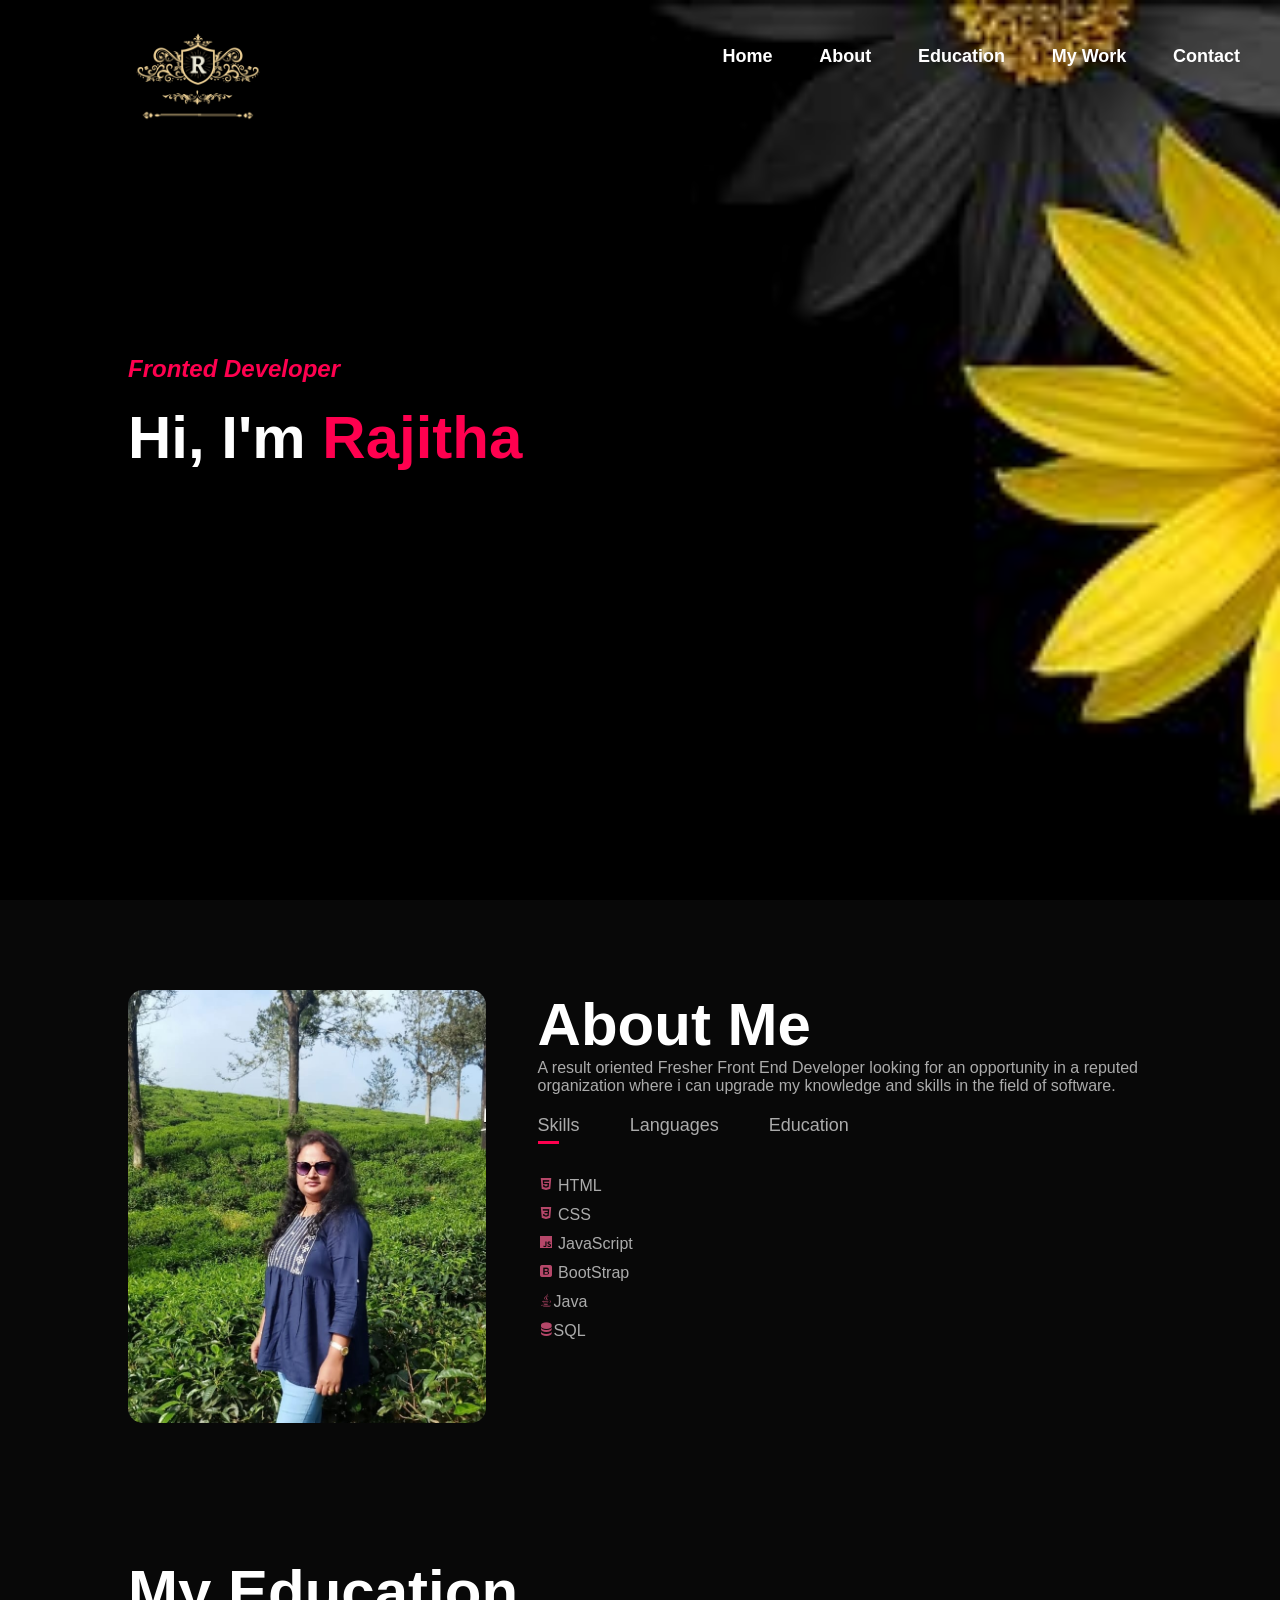
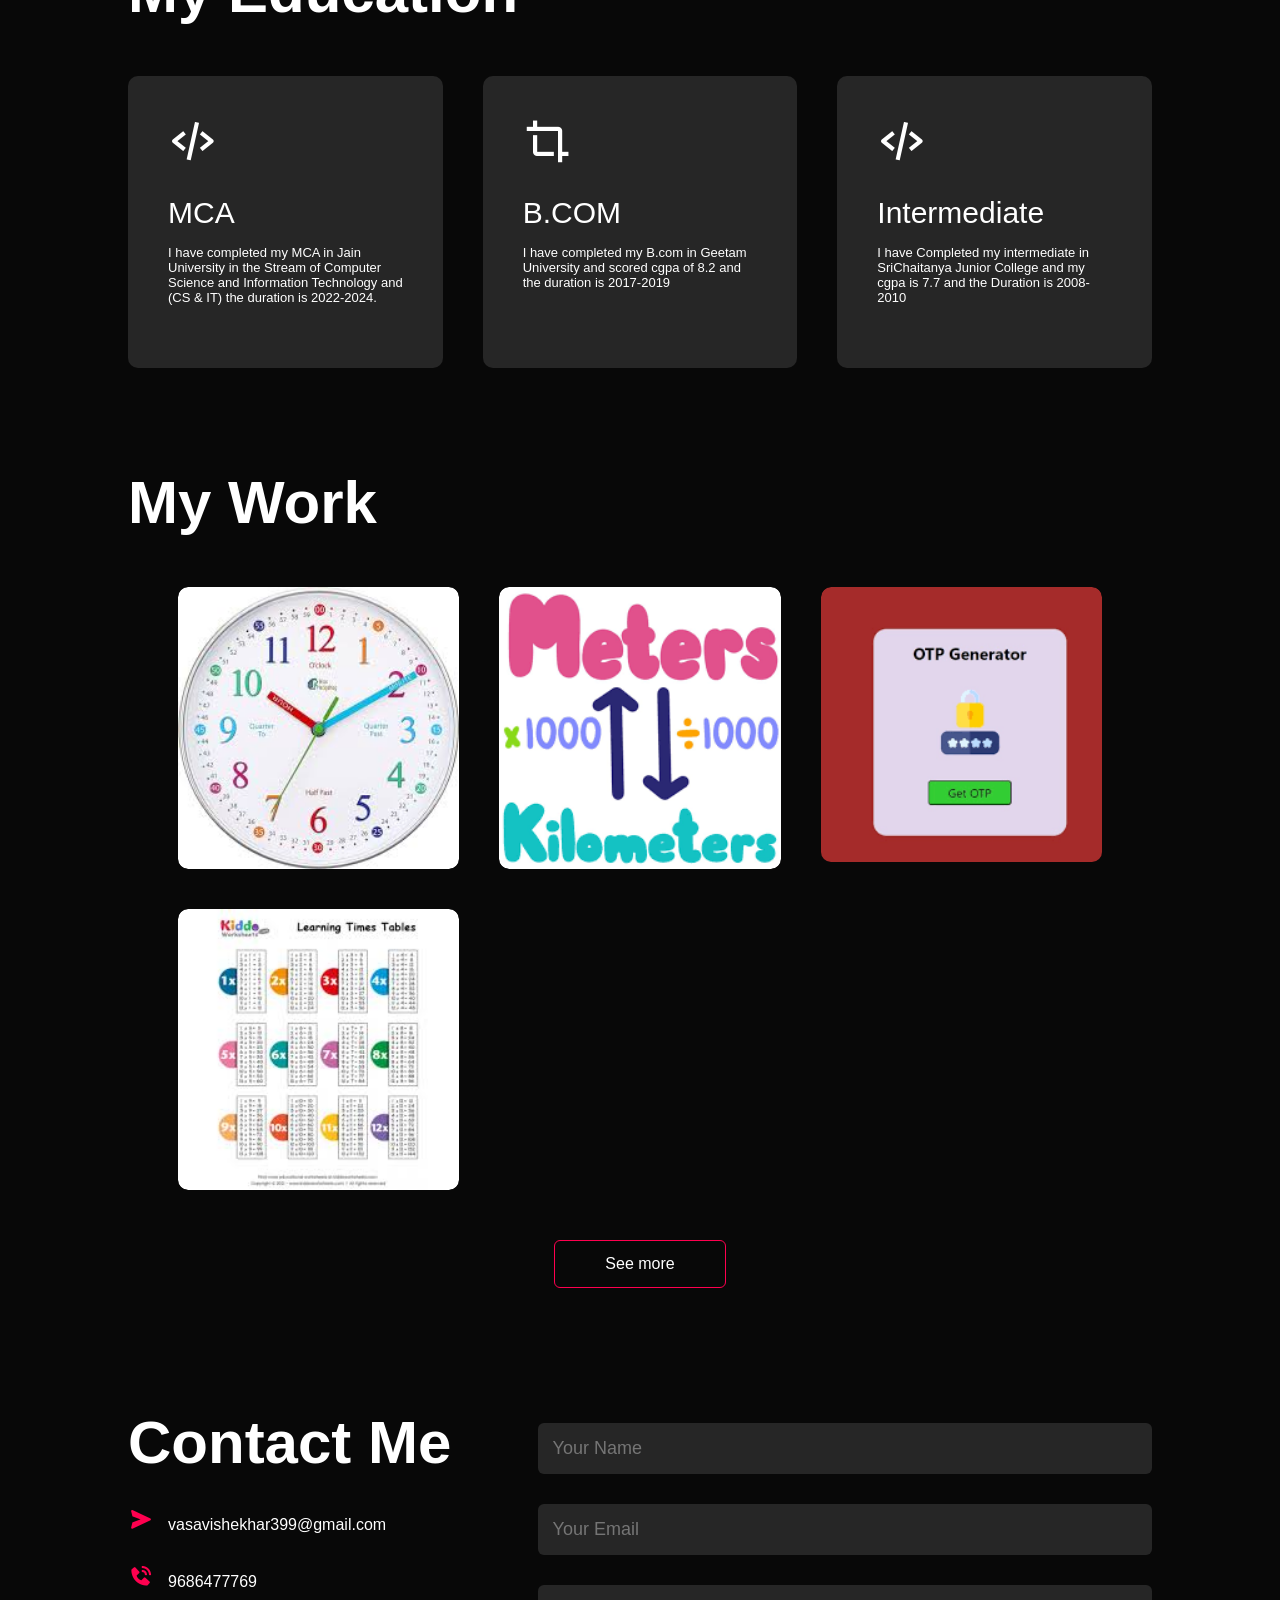
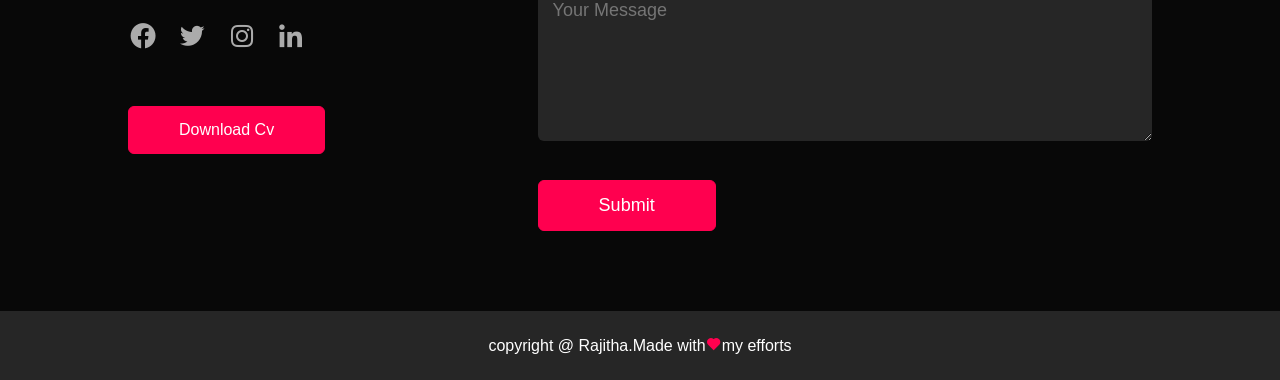
==== commit b2465554: "commit" ====
--- a/index.html
+++ b/index.html
@@ -196,7 +196,7 @@
                    <a href=""><i class="bx bxl-instagram"></i></a>
                    <a href=""><i class="bx bxl-linkedin"></i></a>
               </div>
-                <a href="D.RAJITHA_MCA_ CS&IT _2024_SoftWareTesting.pdf" download class="btn btn2">Download Cv</a>
+                <a href="RAJITHA's Resume HTML,CSS,JAVASCRIPT.pdf" download class="btn btn2">Download Cv</a>
           </div>
 
             <div class="contact-right">
